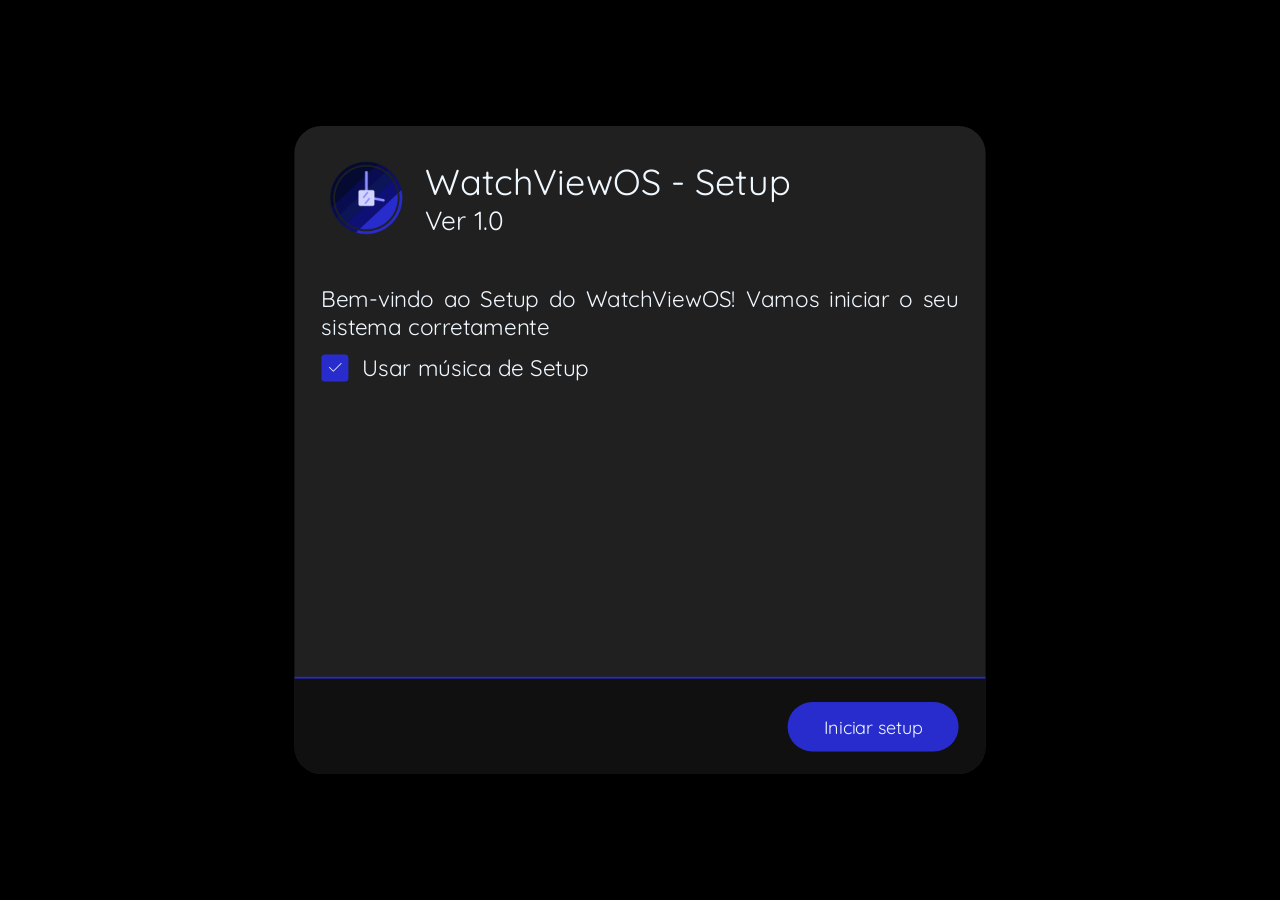
==== intro.html @ 12bab61b "Finish of WVOS 1.0 + starting System Setup" ====
<!DOCTYPE html>
<html lang="en">

<head>
    <meta charset="UTF-8">
    <meta name="viewport" content="width=device-width, initial-scale=1.0">
    <title>Watch View - Setup</title>
    <link rel="shortcut icon" href="assets/img/logo/Colored.png" type="image/x-icon">
    <link rel="stylesheet" href="assets/css/intro.css">
    <link rel="stylesheet" href="assets/css/keyorganization.css">
</head>

<body>
    <style id="wallColor"></style>
    <style id="wallTxt"></style>
    <style id="RAColor"></style>
    <style id="RAText"></style>
    <style id="wallImg"></style>
    <div class="wallpaper" id="wallpaper"></div>

    <div class="popUp">
        <div class="PUC" id="intro"  style="display: flex;">
            <div class="centerLineObj">
                <img src="assets/img/logo/Colored.png" alt="" class="logo">
                <div class="col">
                    <h1>WatchViewOS - Setup</h1>
                    <h3>Ver 1.0</h3>
                </div>
            </div>
            <br>
            Bem-vindo ao Setup do WatchViewOS! Vamos iniciar o seu sistema corretamente
            <br>
            <div class="centerLineObj">
                <input type="checkbox" name="" id="useSound" checked>
                <label for="useSound">Usar música de Setup</label>
            </div>
        </div>
        <div class="PUC" id="dataImport">
            <h1>Importação de data</h1>
            <br>
            Você tem algum arquivo .data do WatchViewOS?
            <br><br>
            Se você importar um arquivo do WatchViewOS, o setup automaticamente o arranjará e irá reiniciar já no sistema
            <br><br>
            <input type="file" name="" id="dataImportInp" accept=".data" style="display: none;">
            <label for="dataImportInp" class="secBtn" fakeBtn="true">Importar dados</label>
            <br><br>
            Caso não o tenha, aperte continuar para o setup te ajudar a arrumar o sistema
        </div>
        <div class="PUF">
            <button class="secBtn" id="lastPage" style="display: none;">Voltar</button>
            <button class="primBtn" id="nextPage">Iniciar setup</button>
        </div>
    </div>

    <div class="creditBar" id="creditBar">
        <h2>Música de introdução por Thaddeus Silva (Composição e Arranjo)</h2>
    </div>

    <audio src="assets/sounds/introduction.mp3" loop id="introMusic"></audio>
    <audio src="assets/sounds/Style1/HoverBtn.wav" id="hover"></audio>
    <audio src="assets/sounds/Style1/ClickBtn.wav" id="clickbtn"></audio>
    <audio src="assets/sounds/Style1/Back.wav" id="backsound"></audio>
    <script src="assets/js/intro/sounds.js"></script>
    <script src="assets/js/intro/popnav.js"></script>
    <script src="assets/js/intro/dataImport.js"></script>
</body>

</html>
---- assets/css/intro.css ----
@import url('https://fonts.googleapis.com/css2?family=Quicksand:wght@300..700&display=swap');

@font-face {
    font-family: "Segoe Fluent Icons";
    src: url(../fonts/SegoeFluentIcons.ttf);
}

:root {
    --primary: #292ccc;
    --transPrimary: #292ccc77;
    --primaryColor: #f0f8ff;
    --wallpaperColor: #000000;
    --wallpaperOpacity: 1;
    --watchColor: #f0f8ff;
    --wallpaperImg: transparent;
}

* {
    padding: 0;
    margin: 0;
    font-weight: normal;
    font-family: "Quicksand", sans-serif;
}

::-webkit-scrollbar-thumb {
    border-radius: 120px;
    background-color: var(--primary);
}


::-webkit-scrollbar {
    appearance: none;
    width: 10px;
}

body {
    background-color: black;
    color: aliceblue;
    accent-color: var(--primary);
    user-select: none;
    overflow: hidden;
    max-width: 100dvw;
    max-height: 100dvh;
}

.creditBar {
    width: 100%;
    position: fixed;
    bottom: -50%;
    left: 0;
    background-color: #191919cc;
    box-sizing: border-box;
    padding: 30px 50px;
    display: flex;
    align-items: center;
    gap: 50px;
    transition-duration: .2s;
    z-index: 1000;
}

.logo {
    width: 100px;
    aspect-ratio: 1;
}

.popUp {
    width: 60%;
    height: 80%;
    background-color: #202020;
    position: absolute;
    top: 10%;
    left: calc(50% - 30%);
    border-radius: 30px;
    overflow: hidden;
    display: block;
    scale: .9;
    animation: openAnim .2s ease-out;
}

.popUp .PUC {
    width: 100%;
    height: 85%;
    position: absolute;
    top: 0;
    left: 0;
    display: none;
    box-sizing: border-box;
    flex-direction: column;
    padding: 30px;
    gap: 15px;
    justify-content: flex-start;
    align-items: flex-start;
    overflow-y: auto;
    overflow-x: hidden;
    font-size: 25px;
    text-align: justify;
    transition-duration: .2s;
    animation: openAnim .2s ease-out;
}

@keyframes openAnim {
    from {
        opacity: 0;
    }

    to {
        opacity: 1;
    }
}

.popUp h1 {
    font-size: 40px;
}

.popUp label {
    font-size: 25px;
}

.popUp input[type="text"],
.popUp input[type="date"],
.popUp input[type="time"] {
    font-size: 20px;
    padding: 5px;
    padding-left: 10px;
    font-family: "Quicksand";
    border-radius: 8px;
    background-color: #595959;
    color: aliceblue;
    border: 1px solid #494949;
    border-bottom: 2px solid #494949;
    box-sizing: border-box;
    transition-duration: .2s;
    width: 100%;
}

.popUp input[type="text"]::placeholder,
.popUp input[type="date"]::placeholder,
.popUp input[type="time"]::placeholder {
    color: #a0a0a0;
}

.popUp input[type="text"]:focus,
.popUp input[type="date"]:focus,
.popUp input[type="time"]:focus {
    outline: none;
    border-bottom-color: var(--primary);
    box-shadow: 0 0 12px 2px var(--primary);
}

.popUp .PUF {
    width: 100%;
    height: 15%;
    position: absolute;
    bottom: 0;
    left: 0;
    background-color: #101010;
    border-top: 2px solid var(--primary);
    display: flex;
    box-sizing: border-box;
    padding: 0 30px;
    gap: 15px;
    justify-content: flex-end;
    align-items: center;
}

input[type="checkbox"] {
    appearance: none;
    width: 30px;
    height: 30px;
    border-radius: 4px;
    background-color: #393939;
    display: flex;
    justify-content: center;
    align-items: center;
    transition-duration: .2s;
    position: relative;
}

input[type="checkbox"]:checked {
    background-color: var(--primary);
}

input[type="checkbox"]::after {
    width: 20px;
    height: 20px;
    font-family: "Segoe Fluent Icons";
    content: '';
    display: flex;
    justify-content: center;
    align-items: center;
    color: var(--primaryColor);
    opacity: 0;
    transition-duration: .15s;
    font-size: 14px;
}

input[type="checkbox"]:active:after {
    scale: 0.7;
}

input[type="checkbox"]:checked:after {
    opacity: 1;
}

.primBtn {
    background-color: var(--primary);
    color: var(--primaryColor);
    padding: 15px 40px;
    border-radius: 120px;
    border: none;
    font-size: 20px;
    transition-duration: .25s;
    display: flex;
    justify-content: center;
    align-items: center;
    text-decoration: none;
}

.secBtn {
    background-color: #191919;
    color: aliceblue;
    padding: 15px 40px;
    border-radius: 120px;
    border: none;
    font-size: 20px;
    transition-duration: .25s;
    display: flex;
    justify-content: center;
    align-items: center;
    text-decoration: none;
}

.primBtn:hover,
.secBtn:hover {
    box-shadow: 0 0 12px 5px var(--primary);
}

@media (max-height: 500px) {
    .popUp {
        width: 100dvw;
        height: 100dvh;
        left: 0;
        top: 0;
    }

    .popUp .PUC {
        height: 75%;
    }

    .popUp .PUF {
        height: 25%;
    }
}
---- assets/css/keyorganization.css ----
.col {
    display: flex;
    flex-direction: column;
}

.cCol {
    display: flex;
    flex-direction: column;
    justify-content: center;
    align-items: center;
    gap: 5px;
}

.line {
    display: flex;
    flex-grow: 1;
    gap: 15px
}

.lLine {
    display: flex;
    gap: 15px;
}

.centerLineObj {
    display: flex;
    gap: 15px;
    align-items: center;
}

.subText {
    font-size: 16px;
}

.showEffect {
    animation: attention .5s linear 5;
}

@keyframes attention {
    0% {
        margin-bottom: 0;
    }

    50% {
        margin-bottom: 8px;
    }

    100% {
        margin-bottom: 0;
    }
}

.logoImage {
    background-position: center;
    background-size: cover;
}

.logoImage.white {
    background-image: url(../img/logo/White.png);
}

.logoImage.black {
    background-image: url(../img/logo/Black.png);
}

.logoImage.colored {
    background-image: url(../img/logo/Colored.png);
}

.disabled {
    opacity: .5;
}

input:disabled {
    opacity: .5;
    cursor: not-allowed;
}
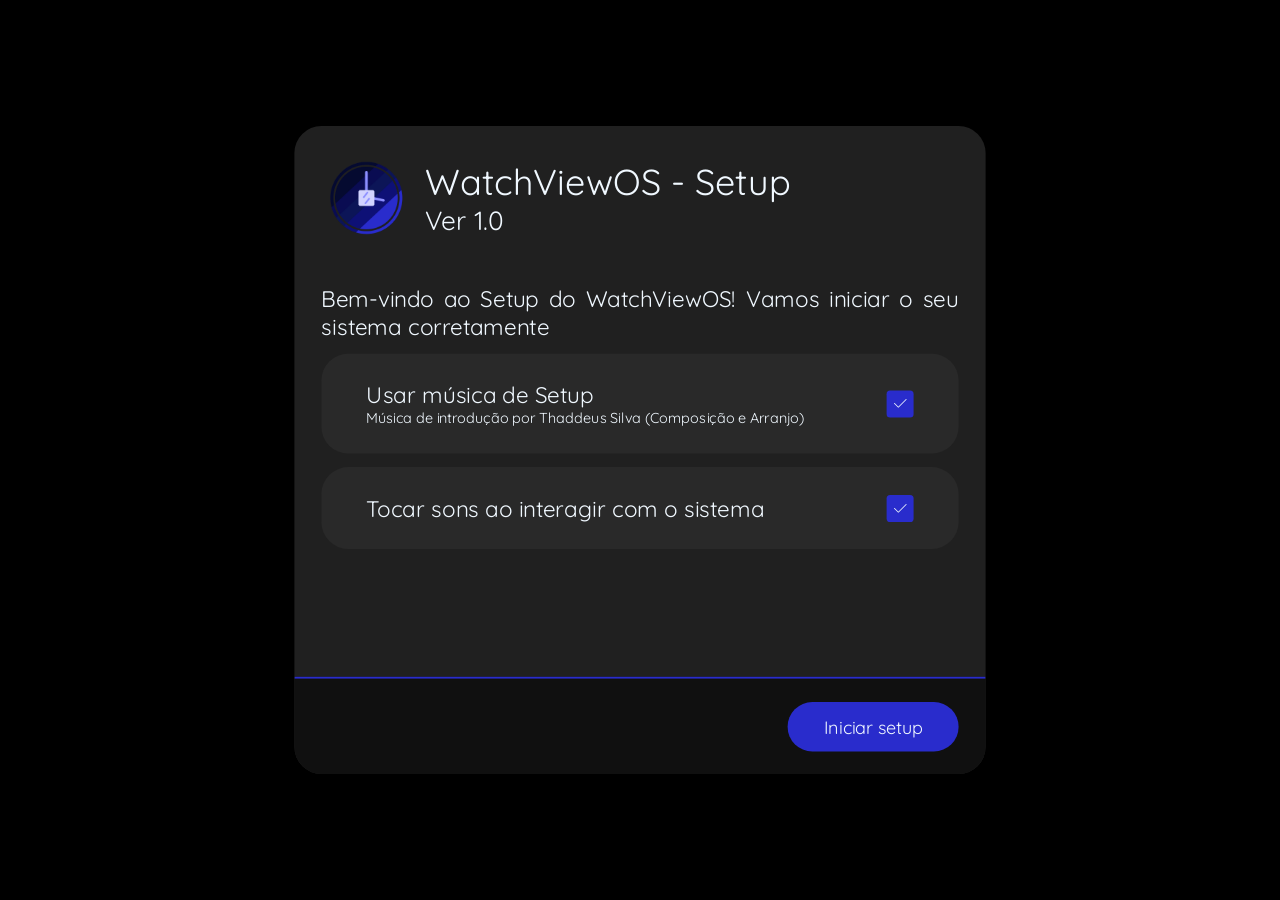
==== commit a36d3598: "Setup finished" ====
--- a/intro.html
+++ b/intro.html
@@ -11,15 +11,10 @@
 </head>
 
 <body>
-    <style id="wallColor"></style>
-    <style id="wallTxt"></style>
-    <style id="RAColor"></style>
-    <style id="RAText"></style>
-    <style id="wallImg"></style>
-    <div class="wallpaper" id="wallpaper"></div>
-
-    <div class="popUp">
-        <div class="PUC" id="intro"  style="display: flex;">
+    <div class="wallpaper"></div>
+
+    <div class="popUp" id="popup">
+        <div class="PUC" style="display: flex;">
             <div class="centerLineObj">
                 <img src="assets/img/logo/Colored.png" alt="" class="logo">
                 <div class="col">
@@ -30,22 +25,186 @@
             <br>
             Bem-vindo ao Setup do WatchViewOS! Vamos iniciar o seu sistema corretamente
             <br>
-            <div class="centerLineObj">
+            <div class="subSetting">
+                <div class="col">
+                    <label for="useSound" class="col">
+                        Usar música de Setup
+                        <span class="subText">Música de introdução por Thaddeus Silva (Composição e Arranjo)</span>
+                    </label>
+
+                </div>
                 <input type="checkbox" name="" id="useSound" checked>
-                <label for="useSound">Usar música de Setup</label>
-            </div>
-        </div>
-        <div class="PUC" id="dataImport">
-            <h1>Importação de data</h1>
+            </div>
+            <div class="subSetting">
+                <label for="sysSounds">Tocar sons ao interagir com o sistema</label>
+                <input type="checkbox" name="" id="sysSounds" checked>
+            </div>
+        </div>
+        <div class="PUC">
+            <h1>Importação de dados</h1>
             <br>
             Você tem algum arquivo .data do WatchViewOS?
             <br><br>
-            Se você importar um arquivo do WatchViewOS, o setup automaticamente o arranjará e irá reiniciar já no sistema
+            Se você importar um arquivo do WatchViewOS, o setup automaticamente o arranjará e irá reiniciar já no
+            sistema
             <br><br>
             <input type="file" name="" id="dataImportInp" accept=".data" style="display: none;">
             <label for="dataImportInp" class="secBtn" fakeBtn="true">Importar dados</label>
-            <br><br>
+            <br>
             Caso não o tenha, aperte continuar para o setup te ajudar a arrumar o sistema
+        </div>
+        <div class="PUC">
+            <h1>Configurações de Data e Hora</h1>
+            <br>
+            O Sistema é sincronizado pela API TimeAPI, uma API moderna de sincronização de tempo baseada em todas as GMT
+            possíveis
+            <br><br>
+            <div class="subSetting">
+                <label for="ipSync">Sincronizar horário do sistema com a sua timezone</label>
+                <input type="checkbox" name="" id="ipSync" checked>
+            </div>
+            <div class="subSetting">
+                <label for="gmtChoose">Calcular Timezone de:</label>
+                <input type="number" name="" id="gmtChoose" min="-12" max="12" value="-3">
+            </div>
+        </div>
+        <div class="PUC">
+            <h1>Personalização</h1>
+            <br>
+            Customize o sistema da forma que você quiser! Coloque imagens ou edite a cor de fundo do sistema e a cor
+            principal.
+            <br><br>
+            <div class="subSetting">
+                <div>
+                    <label for="liteModel" class="col">
+                        Reduzir efeitos
+                        <span class="subText">Essa função não é utilizada no setup</span>
+                    </label>
+                </div>
+                <input type="checkbox" name="" id="liteModel">
+            </div>
+            <div class="subSetting">
+                Papel de parede
+                <div class="centerLineObj">
+                    <label for="wallChoose" class="secBtn" fakeBtn="true">Escolher</label>
+                    <input type="file" name="" id="wallChoose" style="display: none;" accept="image/*">
+                    <button class="secBtn" id="removeImage">Remover</button>
+                </div>
+            </div>
+            <div class="subSetting">
+                <label for="wallOpacity">Opacidade papel de parede</label>
+                <input type="number" name="" id="wallOpacity" min="0" max="100" value="100">
+            </div>
+            <div class="subSetting">
+                Cor de destaque
+                <label for="aColor" class="colorLabel" id="cLabel"></label>
+                <input type="color" name="" id="aColor" style="width: 0; height: 0;" value="#292ccc">
+            </div>
+            <div class="subSetting">
+                <label for="txtColor">
+                    <div class="col">
+                        Inverter cor de texto destaque
+                        <span class="subText">Isso inverte somente as cores dos botões com fundo colorido com a cor de
+                            destaque</span>
+                    </div>
+                </label>
+                <input type="checkbox" name="" id="txtColor">
+            </div>
+            <div class="subSetting">
+                Cor de fundo
+                <label for="bColor" class="colorLabel" id="BCLabel" style="background-color: #000;"></label>
+                <input type="color" name="" id="bColor" style="width: 0; height: 0;">
+            </div>
+            <div class="subSetting">
+                <label for="watchColor" class="col">
+                    Inverter cor do relógio
+                    <span class="subText">Use essa função quando o seu papel de parede for muito claro (o relógio é branco)</span>
+                </label>
+                <input type="checkbox" name="" id="watchColor">
+            </div>
+
+            <div class="subSetting colorCheck">
+                Se você consegue ler esse texto, você consegue ver o relógio do sistema
+            </div>
+        </div>
+        <div class="PUC">
+            <h1>Uso do sistema</h1>
+            <br>
+            O WatchViewOS tem algumas funções e usos para auxiliar no seu uso ao sistema:
+            <br>
+            <h3>Alarmes</h3>
+            Programe alarmes para tocar em momentos específicos do dia e te alertar sobre alguma informação importante.
+            <br><br>
+            <h3>Afazeres</h3>
+            Tenha uma lista de afazeres própria no WatchViewOS, coloque eles e cheque se estão feitos ou não.
+            <br><br>
+            <h3>Eventos</h3>
+            Veja facilmente seus eventos de um dia específico, anotando eles e o sistema apresentará ele pra você quando for o dia correto.
+        </div>
+        <div class="PUC">
+            <h1>Sobre o Menu Home</h1>
+            <br>
+            O Menu Home é uma gaveta por onde você pode navegar pelos aplicativos do sistema e receber algumas informações sobre os aplicativos e funcionalidades ativadas do sistema, como o Modo Não Pertube.
+            <br><br>
+            No total, o WatchViewOS conta com 5 aplicativos: Relógio, Alarmes, Afazeres, Eventos e Configurações.
+            <br><br>
+            Para abrir o Menu Home, aperte e segure na tela (em dispositivos com Touch) ou pressione o botão secundário do seu mouse.
+            <br><br>
+            <h3 class="specialText">Para prosseguir, tente abrir o Menu Home.</h3>
+        </div>
+        <div class="PUC">
+            <h1>Sobre o Menu Home</h1>
+            <br>
+            Você conseguiu abrir o Menu Home. Sempre que for abrir ou fechar ele, execute a mesma ação.
+            <br><br>
+            Caso os sons do sistema estejam habilitados, esse sempre será o som que ouvirá ao abrir o Menu Home.
+            <br><br>
+            De primeira, o Menu Home será assim:
+            <img src="assets/img/setup/home.png" alt="" class="screenshot">
+            Você pode customizar o Menu Home da sua vontade na página seguinte
+        </div>
+        <div class="PUC">
+            <h1>Customização do Menu Home</h1>
+            <br>
+            Altere o Menu Home de acordo com a sua vontade.
+            <br>
+            <div class="subSetting">
+                <label for="removeTitle">Remover título "Menu Home" da gaveta</label>
+                <input type="checkbox" name="" id="removeTitle">
+            </div>
+            <div class="subSetting noPhoneShow">
+                <label for="watchDivider">Dividir relógio principal na abertura do Menu Home</label>
+                <input type="checkbox" name="" id="watchDivider" checked>
+            </div>
+            <div class="subSetting">
+                <label for="homeColor">Usar cor de destaque no Menu Home</label>
+                <input type="checkbox" name="" id="homeColor">
+            </div>
+            <div class="subSetting noPhoneShow">
+                <label for="fullHomeMenu">Usar Menu Home em tela cheia</label>
+                <input type="checkbox" name="" id="fullHomeMenu">
+            </div>
+            <div class="subSetting removeLite">
+                Estilo do Menu Home
+                <select name="" id="homeStyle">
+                    <option value="fglass">Frosted Glass</option>
+                    <option value="lglass">Liquid Glass</option>
+                    <option value="aero">Aero</option>
+                    <option value="transparent">Transparente</option>
+                    <option value="opaque">Opaco</option>
+                </select>
+            </div>
+        </div>
+        <div class="PUC">
+            <h1>Finalização do Setup</h1>
+            <br>
+            O Setup fecha aqui, ao apertar em continuar, o sistema será reiniciado e você entrará no WatchViewOS.
+            <br><br>
+            Todas as configurações aqui feitas serão salvas e podem ser alteradas no sistema principal em suas áreas específicas das configurações
+            <br><br>
+            Agradeçemos por experimentar e utilizar o WatchViewOS!
+            <br><br>
+            O WatchViewOS é completamente gratuito e licenciado pela licença Apache 2.0
         </div>
         <div class="PUF">
             <button class="secBtn" id="lastPage" style="display: none;">Voltar</button>
@@ -53,17 +212,17 @@
         </div>
     </div>
 
-    <div class="creditBar" id="creditBar">
-        <h2>Música de introdução por Thaddeus Silva (Composição e Arranjo)</h2>
-    </div>
 
     <audio src="assets/sounds/introduction.mp3" loop id="introMusic"></audio>
     <audio src="assets/sounds/Style1/HoverBtn.wav" id="hover"></audio>
     <audio src="assets/sounds/Style1/ClickBtn.wav" id="clickbtn"></audio>
     <audio src="assets/sounds/Style1/Back.wav" id="backsound"></audio>
+    <audio src="assets/sounds/Style1/ClickCB.wav" id="clickcb"></audio>
+    <audio src="assets/sounds/Style1/HomeUp.wav" id="openHome"></audio>
     <script src="assets/js/intro/sounds.js"></script>
     <script src="assets/js/intro/popnav.js"></script>
     <script src="assets/js/intro/dataImport.js"></script>
+    <script src="assets/js/intro/setupData.js"></script>
 </body>
 
 </html>
--- a/assets/css/intro.css
+++ b/assets/css/intro.css
@@ -43,19 +43,19 @@
     max-height: 100dvh;
 }
 
-.creditBar {
-    width: 100%;
+.wallpaper {
     position: fixed;
-    bottom: -50%;
+    top: 0;
     left: 0;
-    background-color: #191919cc;
-    box-sizing: border-box;
-    padding: 30px 50px;
-    display: flex;
-    align-items: center;
-    gap: 50px;
-    transition-duration: .2s;
-    z-index: 1000;
+    width: 100vw;
+    height: 100vh;
+    background-position: center;
+    background-size: cover;
+    overflow: hidden;
+    z-index: -1;
+    opacity: var(--wallpaperOpacity);
+    background-color: var(--wallpaperColor);
+    background-image: var(--wallpaperImg);
 }
 
 .logo {
@@ -75,6 +75,7 @@
     display: block;
     scale: .9;
     animation: openAnim .2s ease-out;
+    transition-duration: .2s;
 }
 
 .popUp .PUC {
@@ -96,6 +97,12 @@
     text-align: justify;
     transition-duration: .2s;
     animation: openAnim .2s ease-out;
+}
+
+.PUC .screenshot {
+    width: 100%;
+    aspect-ratio: 16 / 9;
+    border-radius: 8px;
 }
 
 @keyframes openAnim {
@@ -147,6 +154,45 @@
     box-shadow: 0 0 12px 2px var(--primary);
 }
 
+input[type="text"],
+input[type="number"] {
+    font-size: 20px;
+    padding: 5px;
+    padding-left: 10px;
+    font-family: "Quicksand";
+    border-radius: 4px;
+    background-color: #595959;
+    color: aliceblue;
+    border: 1px solid #494949;
+    border-bottom: 2px solid #494949;
+    box-sizing: border-box;
+    transition-duration: .2s;
+}
+
+input[type="text"]::placeholder,
+input[type="number"]::placeholder {
+    color: #a0a0a0;
+}
+
+input[type="text"]:focus,
+input[type="number"]:focus {
+    outline: none;
+    border-bottom-color: var(--primary);
+    box-shadow: 0 0 12px 2px var(--primary);
+}
+
+.colorLabel {
+    z-index: 2;
+    appearance: none;
+    width: 30px;
+    height: 30px;
+    position: absolute;
+    right: 80px;
+    background-color: var(--primary);
+    border-radius: 4px;
+}
+
+
 .popUp .PUF {
     width: 100%;
     height: 15%;
@@ -184,12 +230,11 @@
     width: 20px;
     height: 20px;
     font-family: "Segoe Fluent Icons";
-    content: '';
-    display: flex;
-    justify-content: center;
-    align-items: center;
-    color: var(--primaryColor);
-    opacity: 0;
+    content: '';
+    color: #f0f8ff;
+    display: flex;
+    justify-content: center;
+    align-items: center;
     transition-duration: .15s;
     font-size: 14px;
 }
@@ -199,7 +244,9 @@
 }
 
 input[type="checkbox"]:checked:after {
+    content: '';
     opacity: 1;
+    color: var(--primaryColor);
 }
 
 .primBtn {
@@ -216,13 +263,39 @@
     text-decoration: none;
 }
 
+.primBtn:disabled {
+    filter: grayscale(100%);
+    cursor: not-allowed;
+    opacity: 0.5;
+}
+
+.primBtn:hover:disabled {
+    box-shadow: none;
+}
+
+.specialText {
+    position: relative;
+}
+
+.specialText::after {
+    width: 100%;
+    height: 4px;
+    border-radius: 120px;
+    content: '';
+    position: absolute;
+    left: 0;
+    bottom: 2px;
+    z-index: -1;
+    background-color: var(--primary);
+}
+
 .secBtn {
     background-color: #191919;
     color: aliceblue;
     padding: 15px 40px;
     border-radius: 120px;
     border: none;
-    font-size: 20px;
+    font-size: 20px !important;
     transition-duration: .25s;
     display: flex;
     justify-content: center;
@@ -233,6 +306,25 @@
 .primBtn:hover,
 .secBtn:hover {
     box-shadow: 0 0 12px 5px var(--primary);
+}
+
+.subSetting {
+    width: 100%;
+    background-color: #292929;
+    padding: 30px 50px;
+    border: none;
+    box-sizing: border-box;
+    border-radius: 30px;
+    display: flex;
+    justify-content: space-between;
+    align-items: center;
+}
+
+.subSetting.colorCheck {
+    background-color: var(--wallpaperColor);
+    color: var(--watchColor);
+    font-size: 20px;
+    justify-content: center;
 }
 
 @media (max-height: 500px) {
--- a/assets/css/keyorganization.css
+++ b/assets/css/keyorganization.css
@@ -26,6 +26,13 @@
     display: flex;
     gap: 15px;
     align-items: center;
+}
+
+.separeObj {
+    display: flex;
+    gap: 15px;
+    align-items: center;
+    justify-content: space-between;
 }
 
 .subText {
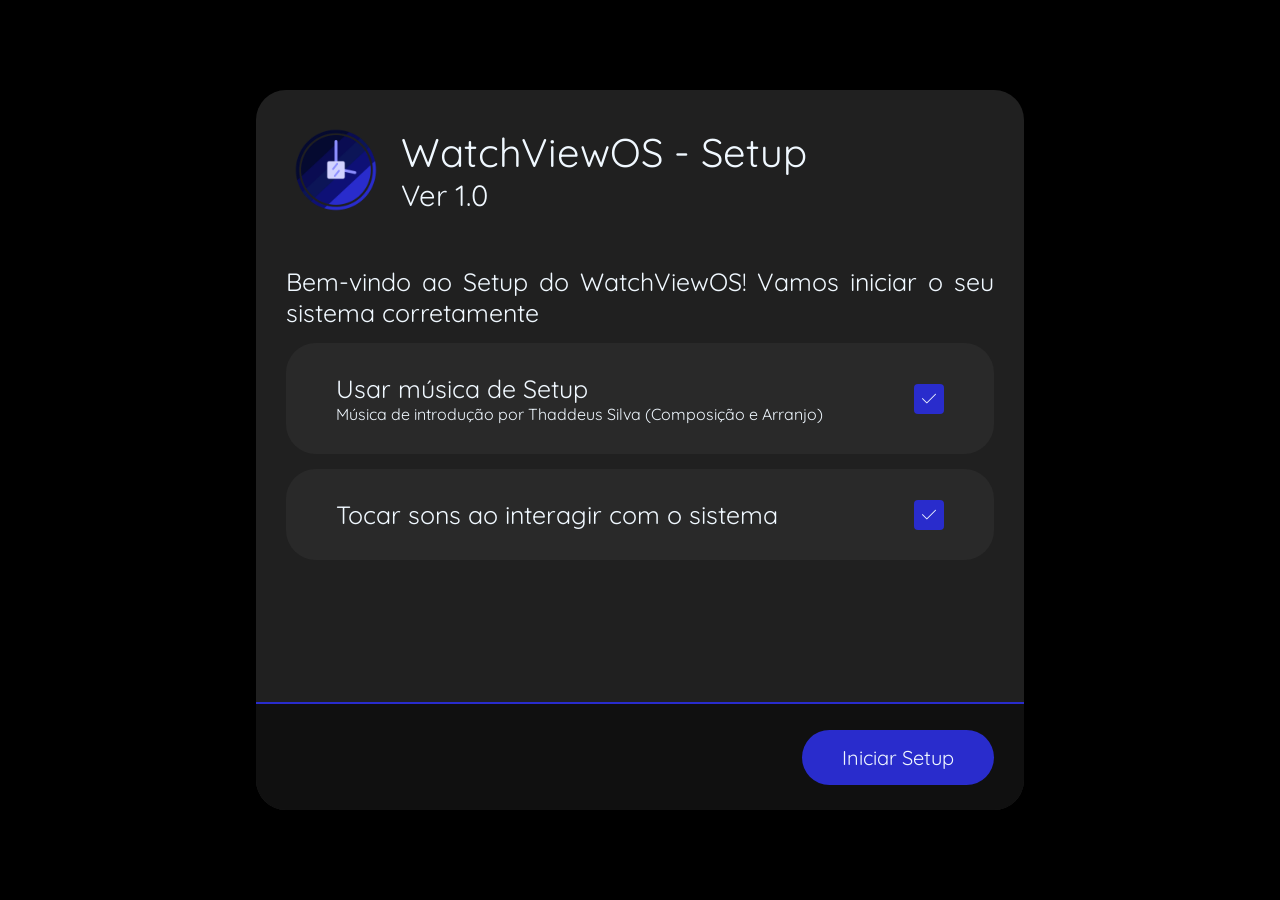
==== commit f51d41f5: "Changes in setup" ====
--- a/intro.html
+++ b/intro.html
@@ -118,13 +118,21 @@
             <div class="subSetting">
                 <label for="watchColor" class="col">
                     Inverter cor do relógio
-                    <span class="subText">Use essa função quando o seu papel de parede for muito claro (o relógio é branco)</span>
+                    <span class="subText">Use essa função quando o seu papel de parede for muito claro (o relógio é
+                        branco)</span>
                 </label>
                 <input type="checkbox" name="" id="watchColor">
             </div>
 
-            <div class="subSetting colorCheck">
-                Se você consegue ler esse texto, você consegue ver o relógio do sistema
+            <div class="subSetting col" style="align-items: flex-start;">
+                Espelho do relógio
+                <br><br>
+                <div class="subSetting colorCheck">
+                    <div class="cCol">
+                        <span style="font-size: 40px;">12:00</span>
+                        <span class="subText">Qui, 31/10/2024</span>
+                    </div>
+                </div>
             </div>
         </div>
         <div class="PUC">
@@ -139,16 +147,19 @@
             Tenha uma lista de afazeres própria no WatchViewOS, coloque eles e cheque se estão feitos ou não.
             <br><br>
             <h3>Eventos</h3>
-            Veja facilmente seus eventos de um dia específico, anotando eles e o sistema apresentará ele pra você quando for o dia correto.
+            Veja facilmente seus eventos de um dia específico, anotando eles e o sistema apresentará ele pra você quando
+            for o dia correto.
         </div>
         <div class="PUC">
             <h1>Sobre o Menu Home</h1>
             <br>
-            O Menu Home é uma gaveta por onde você pode navegar pelos aplicativos do sistema e receber algumas informações sobre os aplicativos e funcionalidades ativadas do sistema, como o Modo Não Pertube.
+            O Menu Home é uma gaveta por onde você pode navegar pelos aplicativos do sistema e receber algumas
+            informações sobre os aplicativos e funcionalidades ativadas do sistema, como o Modo Não Pertube.
             <br><br>
             No total, o WatchViewOS conta com 5 aplicativos: Relógio, Alarmes, Afazeres, Eventos e Configurações.
             <br><br>
-            Para abrir o Menu Home, aperte e segure na tela (em dispositivos com Touch) ou pressione o botão secundário do seu mouse.
+            Para abrir o Menu Home, aperte e segure na tela (em dispositivos com Touch) ou pressione o botão secundário
+            do seu mouse.
             <br><br>
             <h3 class="specialText">Para prosseguir, tente abrir o Menu Home.</h3>
         </div>
@@ -200,7 +211,8 @@
             <br>
             O Setup fecha aqui, ao apertar em continuar, o sistema será reiniciado e você entrará no WatchViewOS.
             <br><br>
-            Todas as configurações aqui feitas serão salvas e podem ser alteradas no sistema principal em suas áreas específicas das configurações
+            Todas as configurações aqui feitas serão salvas e podem ser alteradas no sistema principal em suas áreas
+            específicas das configurações
             <br><br>
             Agradeçemos por experimentar e utilizar o WatchViewOS!
             <br><br>
--- a/assets/css/intro.css
+++ b/assets/css/intro.css
@@ -73,7 +73,6 @@
     border-radius: 30px;
     overflow: hidden;
     display: block;
-    scale: .9;
     animation: openAnim .2s ease-out;
     transition-duration: .2s;
 }
@@ -275,6 +274,7 @@
 
 .specialText {
     position: relative;
+    z-index: 3;
 }
 
 .specialText::after {
@@ -285,7 +285,7 @@
     position: absolute;
     left: 0;
     bottom: 2px;
-    z-index: -1;
+    z-index: 1;
     background-color: var(--primary);
 }
 
@@ -322,6 +322,9 @@
 
 .subSetting.colorCheck {
     background-color: var(--wallpaperColor);
+    background-size: cover;
+    background-position: center;
+    background-image: var(--wallpaperImg);
     color: var(--watchColor);
     font-size: 20px;
     justify-content: center;
@@ -333,6 +336,7 @@
         height: 100dvh;
         left: 0;
         top: 0;
+        border-radius: 0;
     }
 
     .popUp .PUC {
